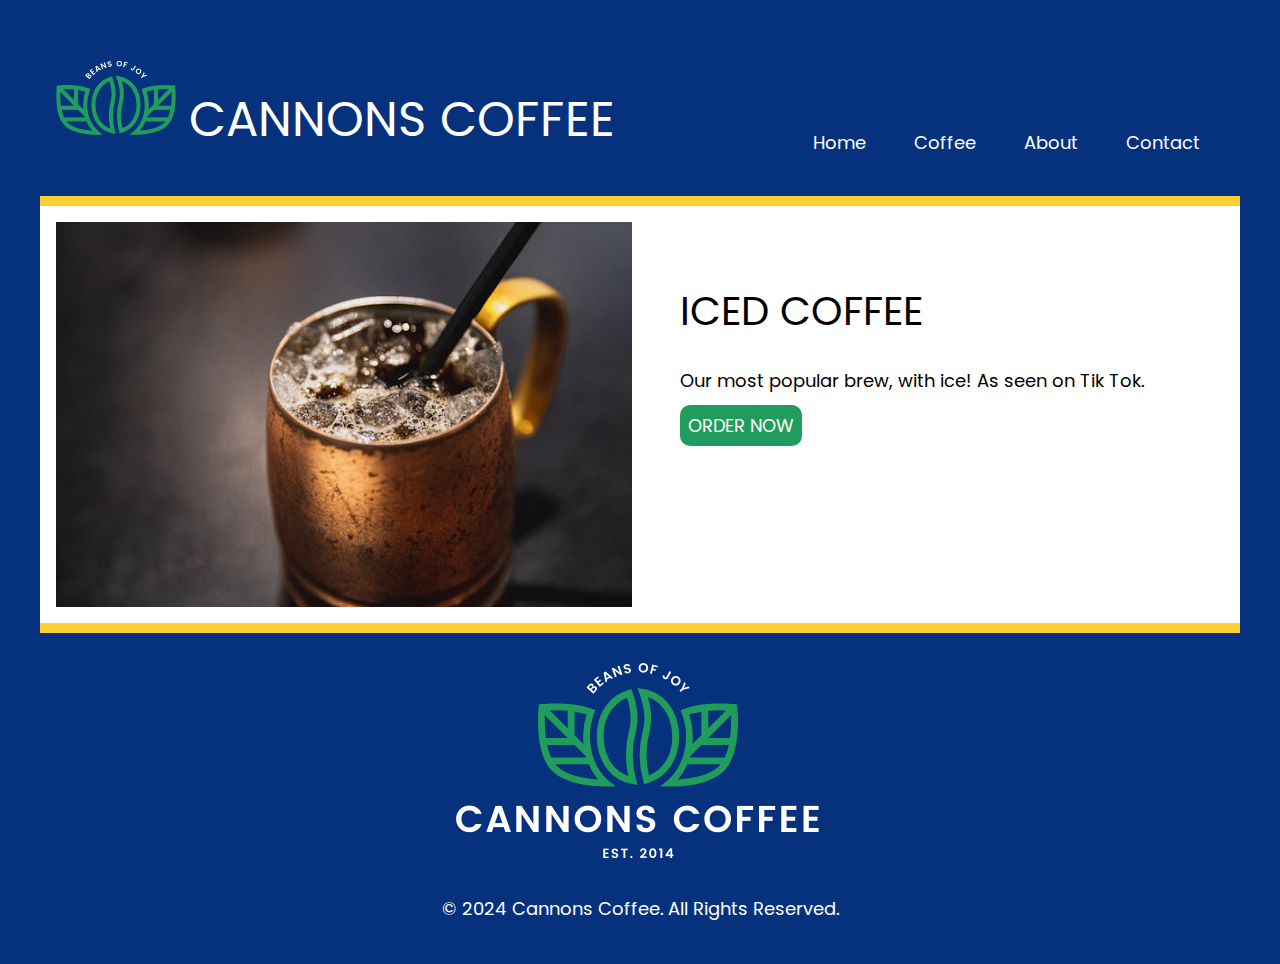
==== iced-coffee.html @ 8d069afa "added hot pages for all drinks" ====
<!DOCTYPE html>
<html lang="en">
<head>
    <meta charset="UTF-8">
    <meta name="viewport" content="width=device-width, initial-scale=1.0">
    <title>Iced Coffee</title>
    <link rel="stylesheet" href="css/style.css">
</head>
<body>
    <div class="wrapper">
        <header>
            <h1><img src="images/logo-nav.webp" alt="Cannons Coffee Logo, Beans of Joy">
                Cannons Coffee</h1>
        <nav>
            <ul>
                <li><a href="index.html" target="_blank">Home</a></li>
                <li><a href="latte.html" target="_blank">Coffee</a></li>
                <li><a href="https://milkandhoneyhb.square.site/" target="_blank">About</a></li>
                <li><a href="mailto:nicolelinh444@gmail.com">Contact</a></li>
            </ul></nav>
        </header>
        <div class="grid1">
            <img src="images/iced.jpg" alt="Iced coffee in a mug with a straw">
            <div class="card"><h2>Iced Coffee</h2>
            <p>Our most popular brew, with ice! As seen on Tik Tok.</p>
            <a href="" class="green-button" target="_blank">Order Now</a>
        </div>
        </div>
        <footer>
            <img src="images/logo-footer.webp" alt="Cannons Coffee, Beans of Joy! Est. 2014">
            <p>&copy; 2024 Cannons Coffee. All Rights Reserved.</p>
        </footer>
    </div>
</body>
</html>
---- css/style.css ----
@import url('https://fonts.googleapis.com/css2?family=Poppins:ital,wght@0,100;0,200;0,300;0,400;0,500;0,600;0,700;0,800;0,900;1,100;1,200;1,300;1,400;1,500;1,600;1,700;1,800;1,900&display=swap');

:root {
    --black: #000000;
    --catalina: #06327d;
    --bluetiful: #2b70e4;
    --vegan: #209d5c;
    --sunglow: #ffd034;
    --white: #ffffff;
    --blue: #cadbf8;
}
html {
    box-sizing: border-box;
  }
  *,
  *:before,
  *:after {
    box-sizing: inherit;
  }
  .wrapper {
    font-family: Poppins;
    line-height: 1.5;
    font-size: 1.125rem;
    line-height: 1.5;
    max-width: 1200px;
    margin: auto;
  }
body {
    background-color: var(--catalina);
    
}
h1, h2, h3 {
    font-weight: 400;
    line-height: 1.1667;
}
h1 {
    font-size: 3rem;
    text-transform: uppercase;
}
h2 {
    font-size: 2.5rem;
    text-transform: uppercase;
}
h3 {
    font-size: 1.75rem;
}
img {
    max-width: 100%;
}
header {
    color: var(--white); 
    border-bottom: 10px solid var(--sunglow);
    display: flex;
    flex-flow: row wrap;
    justify-content: center;
    padding: 1rem;
}
nav ul {
    display: flex;
    flex-flow: nowrap;
    justify-content: center;
    list-style-type: none;
    margin: 0;
    padding: 0;
}
nav a {
    color: var(--white);
    display: block;
    margin: 1rem;
    padding: 0.5rem;
    text-decoration: none; 
}
.grid1 {
    background-color: var(--white);
    display: grid;
    gap: 1rem;
    grid-template-columns: 1fr 1fr;
    padding: 1rem;
}
.card {
    margin: 1rem;
    padding: 1rem;
}
.green-button {
    background-color: var(--vegan);
    border-radius: 10px;
    color: var(--white);
    padding: 0.5rem 0.5rem;
    margin: 0 auto;
    text-transform: uppercase;
    text-decoration: none;
}
.cards {
    background-color: var(--blue);
    margin: 0; 
    padding: 1rem;
}
/* h1 "Our Coffee" needs to have blue background but not be a grid item */
.grid2 {
    display: grid;
    grid-template-columns: 1fr;
}
.blue-button {
    background-color: var(--catalina);
    border-radius: 10px;
    color: var(--white);
    padding: 0.5rem 0.5rem;
    margin: 0 auto;
    text-transform: uppercase;
    text-decoration: none;
}
footer {
    color: var(--white); 
    border-top: 10px solid var(--sunglow);
    padding: 1rem;
    text-align: center;
}
@media (min-width: 650px) {
    .grid2 {
        grid-template-columns: 1fr 1fr;
    }
}
@media (min-width: 1000px) {

   header {
        align-items: flex-end;
    justify-content: space-between; }

    .grid2 {
        grid-template-columns: repeat(4, 1fr);
    }
}
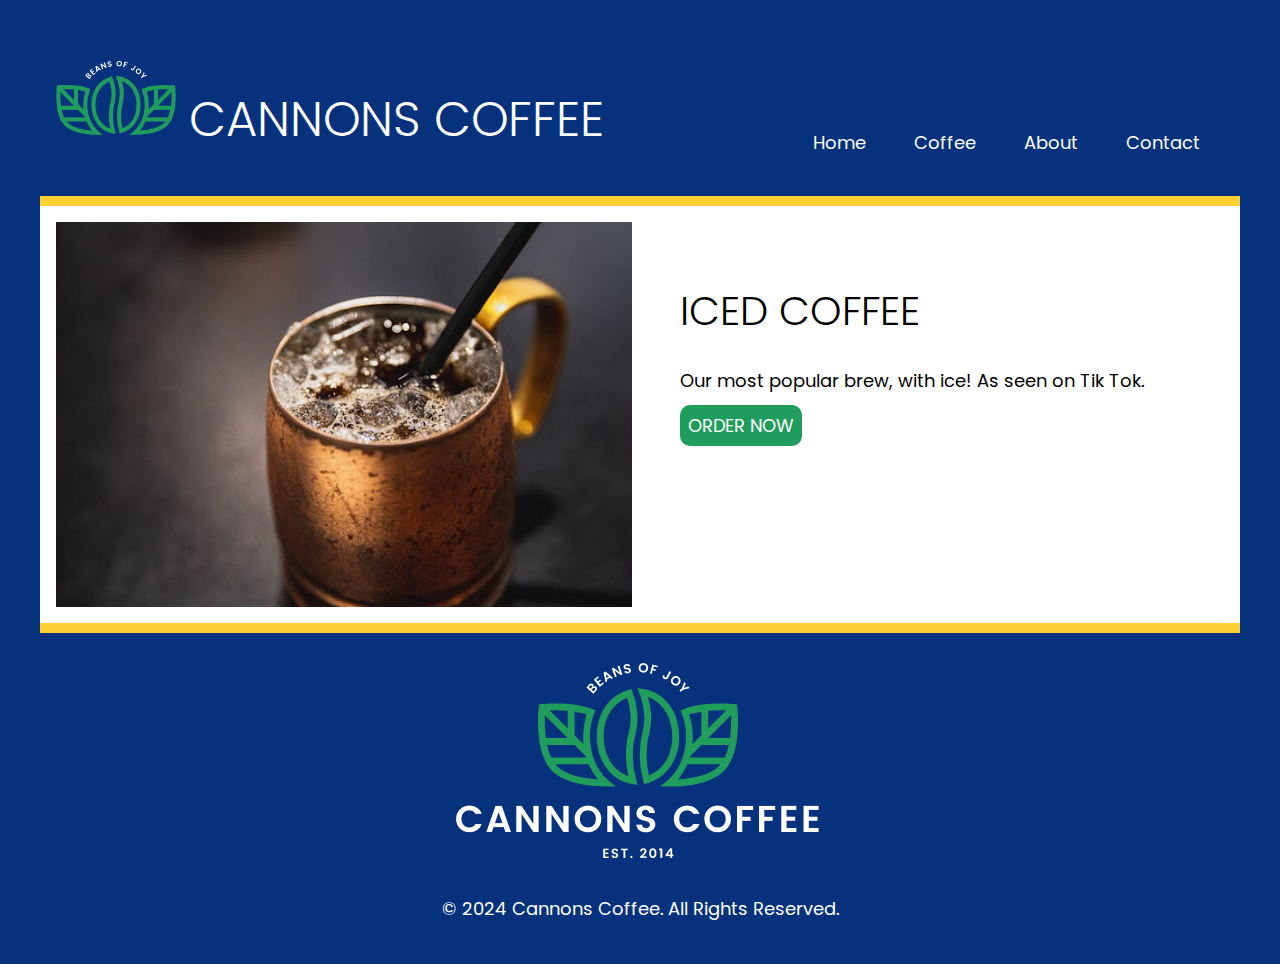
==== commit 9b4fcb87: "footer text etc" ====
--- a/iced-coffee.html
+++ b/iced-coffee.html
@@ -21,6 +21,7 @@
         </header>
         <div class="grid1">
             <img src="images/iced.jpg" alt="Iced coffee in a mug with a straw">
+            <!-- Im pretty sure this picture is actually a Moscow Mule -->
             <div class="card"><h2>Iced Coffee</h2>
             <p>Our most popular brew, with ice! As seen on Tik Tok.</p>
             <a href="" class="green-button" target="_blank">Order Now</a>
--- a/css/style.css
+++ b/css/style.css
@@ -27,15 +27,14 @@
   }
 body {
     background-color: var(--catalina);
-    
 }
 h1, h2, h3 {
-    font-weight: 400;
+    font-weight: 300;
     line-height: 1.1667;
 }
 h1 {
     font-size: 3rem;
-    text-transform: uppercase;
+    text-transform: uppercase;  
 }
 h2 {
     font-size: 2.5rem;
@@ -47,6 +46,9 @@
 img {
     max-width: 100%;
 }
+.cards img {
+    border-radius: 15px;
+}
 header {
     color: var(--white); 
     border-bottom: 10px solid var(--sunglow);
@@ -57,7 +59,7 @@
 }
 nav ul {
     display: flex;
-    flex-flow: nowrap;
+    flex-flow: row wrap;
     justify-content: center;
     list-style-type: none;
     margin: 0;
